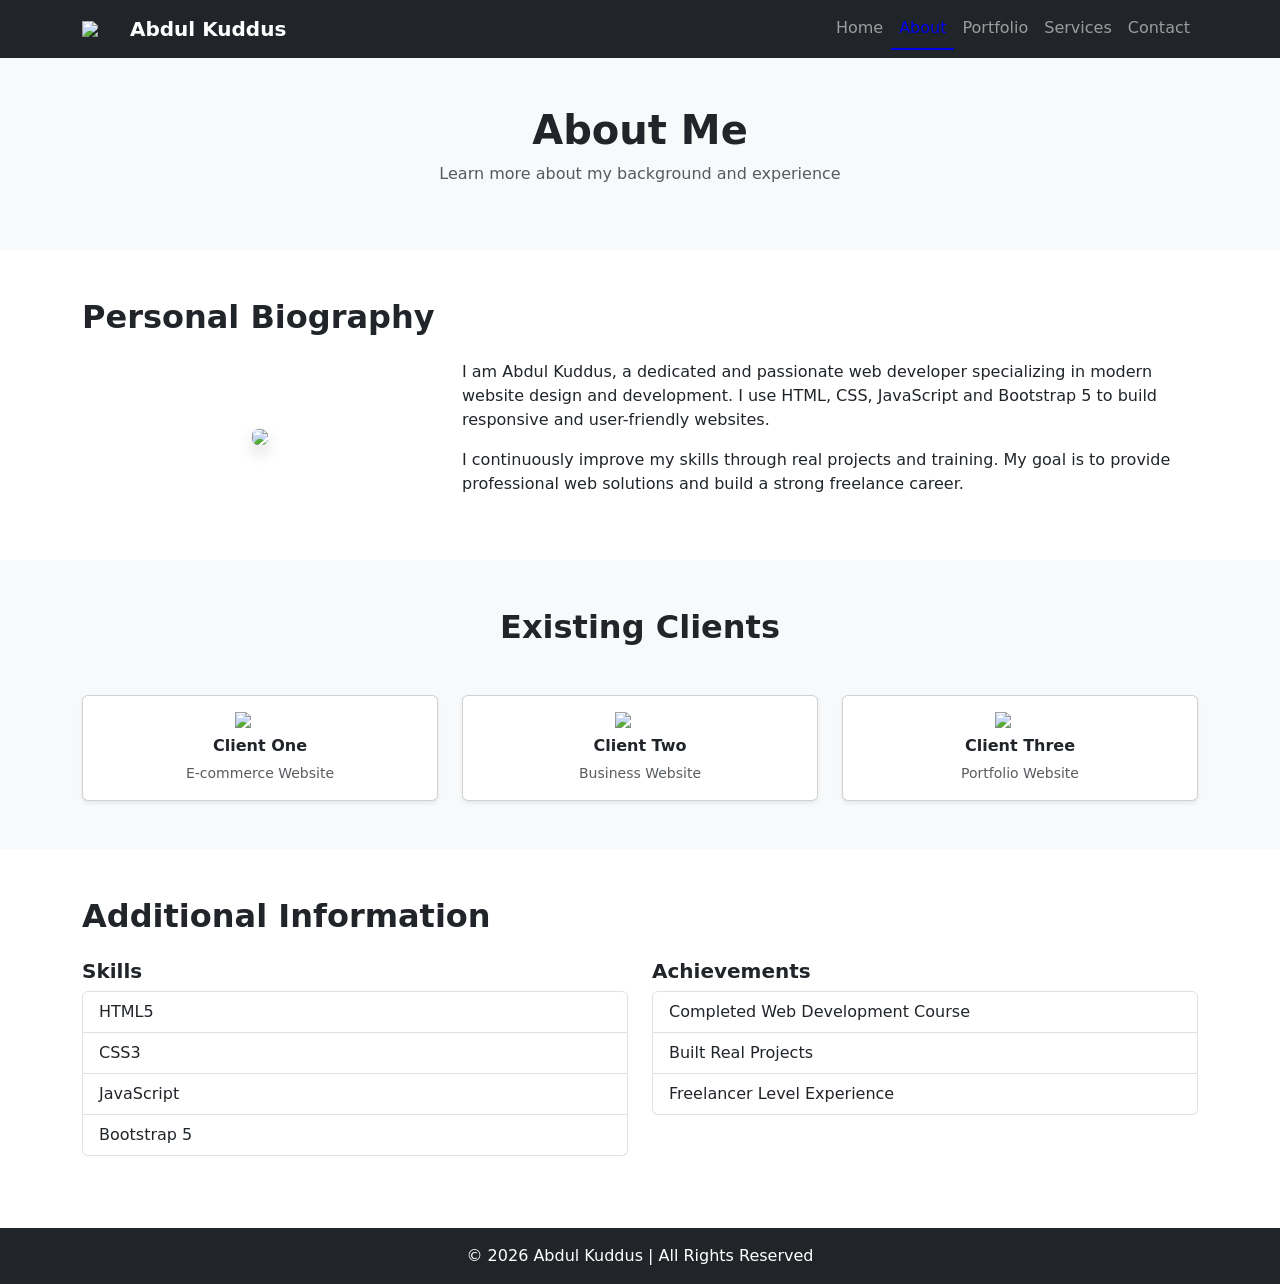
==== about.html @ 31289d14 "personal-portfolio" ====
<!DOCTYPE html>
<html lang="en">

<head>
    <meta charset="UTF-8">
    <meta name="viewport" content="width=device-width, initial-scale=1.0">

    <!-- SEO -->
    <meta name="description" content="About Abdul Kuddus - Web Developer">
    <meta name="keywords" content="About, Biography, Skills">

    <title>About | Abdul Kuddus</title>

    <!-- Favicon -->
    <link rel="shortcut icon" href="https://abdulkuddusbd.github.io/logo.png" type="image/x-icon">

    <!-- Bootstrap 5 -->
    <link href="https://cdn.jsdelivr.net/npm/bootstrap@5.3.3/dist/css/bootstrap.min.css" rel="stylesheet">

    <!-- Custom CSS -->
    <link rel="stylesheet" href="assets/css/style.css">
</head>

<body>

    <!-- ================= NAVBAR ================= -->
    <nav class="navbar navbar-expand-lg navbar-dark bg-dark sticky-top">
        <div class="container">

            <a class="navbar-brand d-flex align-items-center" href="#">
                <img src="https://abdulkuddusbd.github.io/logo.png" width="40" class="me-2">
                <span class="fw-bold">Abdul Kuddus</span>
            </a>

            <button class="navbar-toggler" data-bs-toggle="collapse" data-bs-target="#nav">
                <span class="navbar-toggler-icon"></span>
            </button>

            <div class="collapse navbar-collapse" id="nav">
                <ul class="navbar-nav ms-auto">
                    <li class="nav-item"><a href="./index.html" class="nav-link">Home</a></li>
                    <li class="nav-item"><a href="./about.html" class="nav-link active">About</a></li>
                    <li class="nav-item"><a href="./portfolio.html" class="nav-link">Portfolio</a></li>
                    <li class="nav-item"><a href="./services.html" class="nav-link">Services</a></li>
                    <li class="nav-item"><a href="./contact.html" class="nav-link">Contact</a></li>
                </ul>
            </div>
        </div>
    </nav>

    <!-- ================= PAGE TITLE ================= -->
    <section class="py-5 bg-light text-center">
        <div class="container">
            <h1 class="fw-bold">About Me</h1>
            <p class="text-muted">Learn more about my background and experience</p>
        </div>
    </section>

    <!-- ================= PERSONAL BIOGRAPHY ================= -->
    <section class="py-5">
        <div class="container">
            <h2 class="fw-bold mb-4">Personal Biography</h2>

            <div class="row align-items-center">

                <!-- Image -->
                <div class="col-md-4 text-center">
                    <img src="https://abdulkuddusbd.github.io/logo.png" class="img-fluid rounded shadow"
                        style="max-width: 220px;">
                </div>

                <!-- Text -->
                <div class="col-md-8">
                    <p>
                        I am Abdul Kuddus, a dedicated and passionate web developer specializing in modern
                        website design and development. I use HTML, CSS, JavaScript and Bootstrap 5
                        to build responsive and user-friendly websites.
                    </p>

                    <p>
                        I continuously improve my skills through real projects and training. My goal
                        is to provide professional web solutions and build a strong freelance career.
                    </p>
                </div>

            </div>
        </div>
    </section>

    <!-- ================= EXISTING CLIENT ================= -->
    <section class="py-5 bg-light">
        <div class="container">
            <h2 class="fw-bold text-center mb-5">Existing Clients</h2>

            <div class="row g-4 text-center">

                <div class="col-md-4">
                    <div class="card p-3 shadow-sm">
                        <img src="https://abdulkuddusbd.github.io/logo.png" width="50" class="mx-auto mb-2">
                        <h6 class="fw-bold">Client One</h6>
                        <small class="text-muted">E-commerce Website</small>
                    </div>
                </div>

                <div class="col-md-4">
                    <div class="card p-3 shadow-sm">
                        <img src="https://abdulkuddusbd.github.io/logo.png" width="50" class="mx-auto mb-2">
                        <h6 class="fw-bold">Client Two</h6>
                        <small class="text-muted">Business Website</small>
                    </div>
                </div>

                <div class="col-md-4">
                    <div class="card p-3 shadow-sm">
                        <img src="https://abdulkuddusbd.github.io/logo.png" width="50" class="mx-auto mb-2">
                        <h6 class="fw-bold">Client Three</h6>
                        <small class="text-muted">Portfolio Website</small>
                    </div>
                </div>

            </div>
        </div>
    </section>

    <!-- ================= ADDITIONAL INFORMATION ================= -->
    <section class="py-5">
        <div class="container">
            <h2 class="fw-bold mb-4">Additional Information</h2>

            <div class="row">

                <!-- Skills -->
                <div class="col-md-6">
                    <h5 class="fw-bold">Skills</h5>
                    <ul class="list-group mb-4">
                        <li class="list-group-item">HTML5</li>
                        <li class="list-group-item">CSS3</li>
                        <li class="list-group-item">JavaScript</li>
                        <li class="list-group-item">Bootstrap 5</li>
                    </ul>
                </div>

                <!-- Achievements -->
                <div class="col-md-6">
                    <h5 class="fw-bold">Achievements</h5>
                    <ul class="list-group">
                        <li class="list-group-item">Completed Web Development Course</li>
                        <li class="list-group-item">Built Real Projects</li>
                        <li class="list-group-item">Freelancer Level Experience</li>
                    </ul>
                </div>

            </div>
        </div>
    </section>

    <!-- ================= FOOTER ================= -->
    <footer class="bg-dark text-white text-center py-3">
        <p class="mb-0">© 2026 Abdul Kuddus | All Rights Reserved</p>
    </footer>

    <!-- Bootstrap JS -->
    <script src="https://cdn.jsdelivr.net/npm/bootstrap@5.3.3/dist/js/bootstrap.bundle.min.js"></script>

</body>

</html>
---- assets/css/style.css ----
.img-portfolio {
  width: 250px;
}

.nav-logo {
  width: 80px;
}

.navbar {
  user-select: none;
  -webkit-user-select: none;
}

.navbar .nav-link {
  cursor: pointer !important;
  position: relative;
  border-bottom: 2px solid transparent !important;
  transition:
    border-color 0.2s ease-in-out,
    color 0.2s ease;
}

.navbar-nav:hover .nav-link.active {
  border-bottom-color: transparent !important;
}

.navbar .nav-link:hover,
.navbar .nav-link.active {
  color: #0000ea !important;
  border-bottom: 2px solid #0000ea !important;
}

.card-transition {
  transition: all 0.3s ease-in-out;
}
.card-transition:hover {
  transform: translateY(-5px);
  box-shadow: 0 10px 20px rgba(0, 0, 0, 0.15);
}
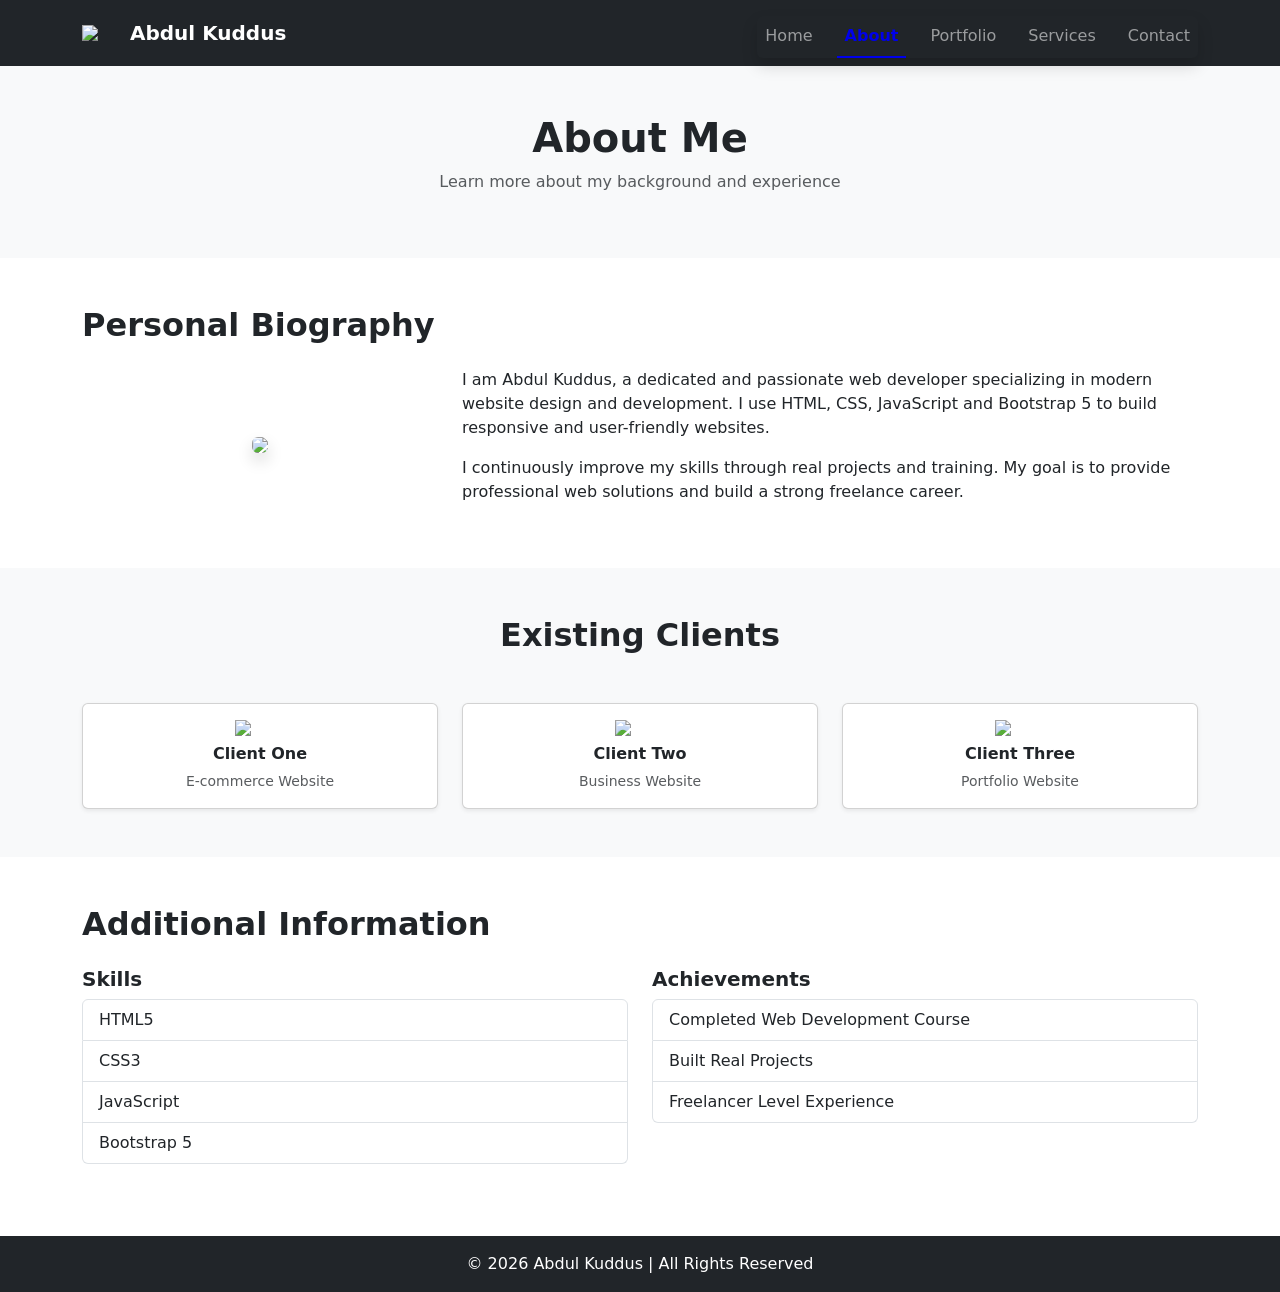
==== commit 08856f8d: "Update" ====
--- a/about.html
+++ b/about.html
@@ -26,7 +26,6 @@
     <!-- ================= NAVBAR ================= -->
     <nav class="navbar navbar-expand-lg navbar-dark bg-dark sticky-top">
         <div class="container">
-
             <a class="navbar-brand d-flex align-items-center" href="#">
                 <img src="https://abdulkuddusbd.github.io/logo.png" width="40" class="me-2">
                 <span class="fw-bold">Abdul Kuddus</span>
@@ -37,7 +36,7 @@
             </button>
 
             <div class="collapse navbar-collapse" id="nav">
-                <ul class="navbar-nav ms-auto">
+                <ul class="navbar-nav ms-auto nav-underline align-items-center shadow mt-2 rounded">
                     <li class="nav-item"><a href="./index.html" class="nav-link">Home</a></li>
                     <li class="nav-item"><a href="./about.html" class="nav-link active">About</a></li>
                     <li class="nav-item"><a href="./portfolio.html" class="nav-link">Portfolio</a></li>
